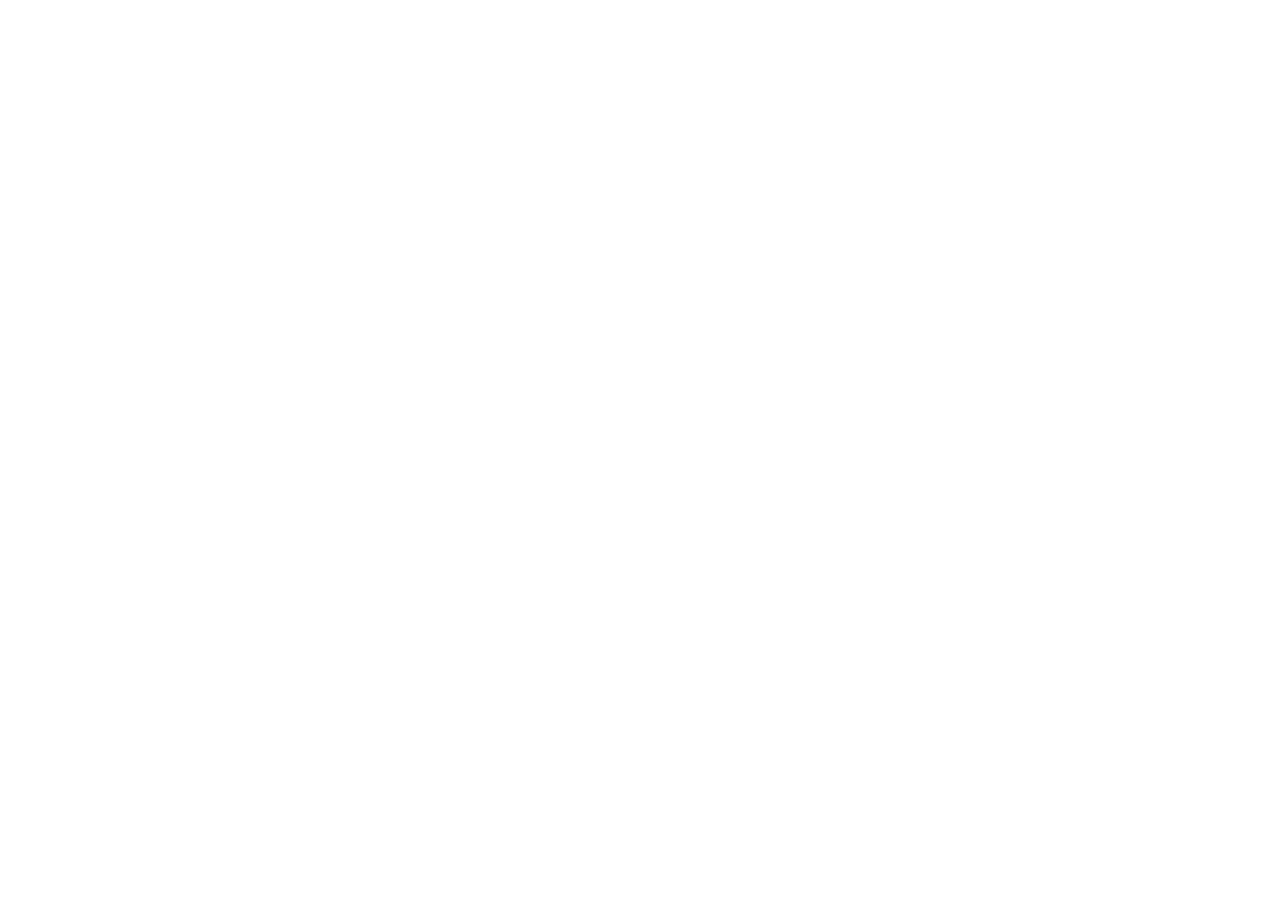
==== index.html @ 4d47d6ee "Create index.html" ====
<!DOCTYPE html>
<html lang='pt-br'>

<head>
    <meta charset='UTF-8'>
    <meta http-equiv='X-UA-Compatible' content='IE=edge'>
    <meta name='viewport' content='width=device-width, initial-scale=1.0'>
    <link rel="shortcut icon" href="favicon.ico" type="image/x-icon">
    <title>Projeto Redes Sociais</title>
</head>

<body>

</body>

</html>
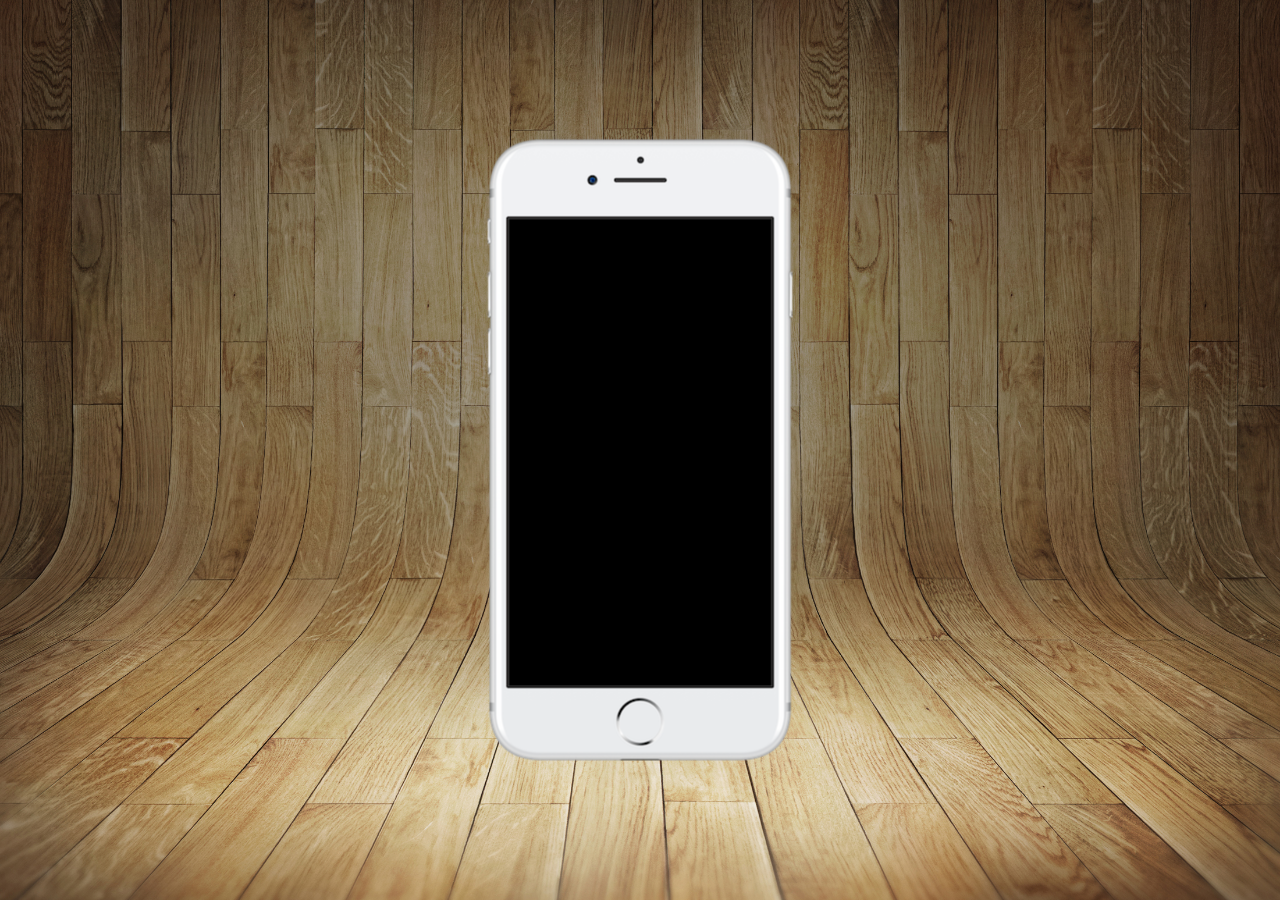
==== commit 205db958: "atualização projeto" ====
--- a/index.html
+++ b/index.html
@@ -6,11 +6,21 @@
     <meta http-equiv='X-UA-Compatible' content='IE=edge'>
     <meta name='viewport' content='width=device-width, initial-scale=1.0'>
     <link rel="shortcut icon" href="favicon.ico" type="image/x-icon">
+    <link rel="stylesheet" href="estilos/style.css">    
+
+
     <title>Projeto Redes Sociais</title>
 </head>
 
 <body>
+    <main>
+        <section id="telefone">
 
+        </section>
+        <section id="social">
+
+        </section>
+    </main>
 </body>
 
 </html>--- a/estilos/style.css
+++ b/estilos/style.css
@@ -0,0 +1,38 @@
+@charset "UFT-8";
+
+* {
+    margin: 0px;
+    padding: 0px;
+    font-family: Arial, Helvetica, sans-serif;
+}
+
+html,
+body {
+    height: 100vh;
+    width: 100vw;
+    background-color: black;
+}
+
+body {
+    background: url('../imagens/fundo-madeira.jpg') no-repeat top center;
+    background-size: cover;
+    background-position: center;
+    background-attachment: fixed;
+}
+
+main {
+    height: 100vh;
+    position: relative;
+
+}
+
+section#telefone {
+    position: absolute;
+    top: 50%;
+    left: 50%;
+    transform: translate(-50%, -50%);
+
+    height: 627px;
+    width: 311px;
+    background:url('../imagens/frame-iphone.png') no-repeat;
+}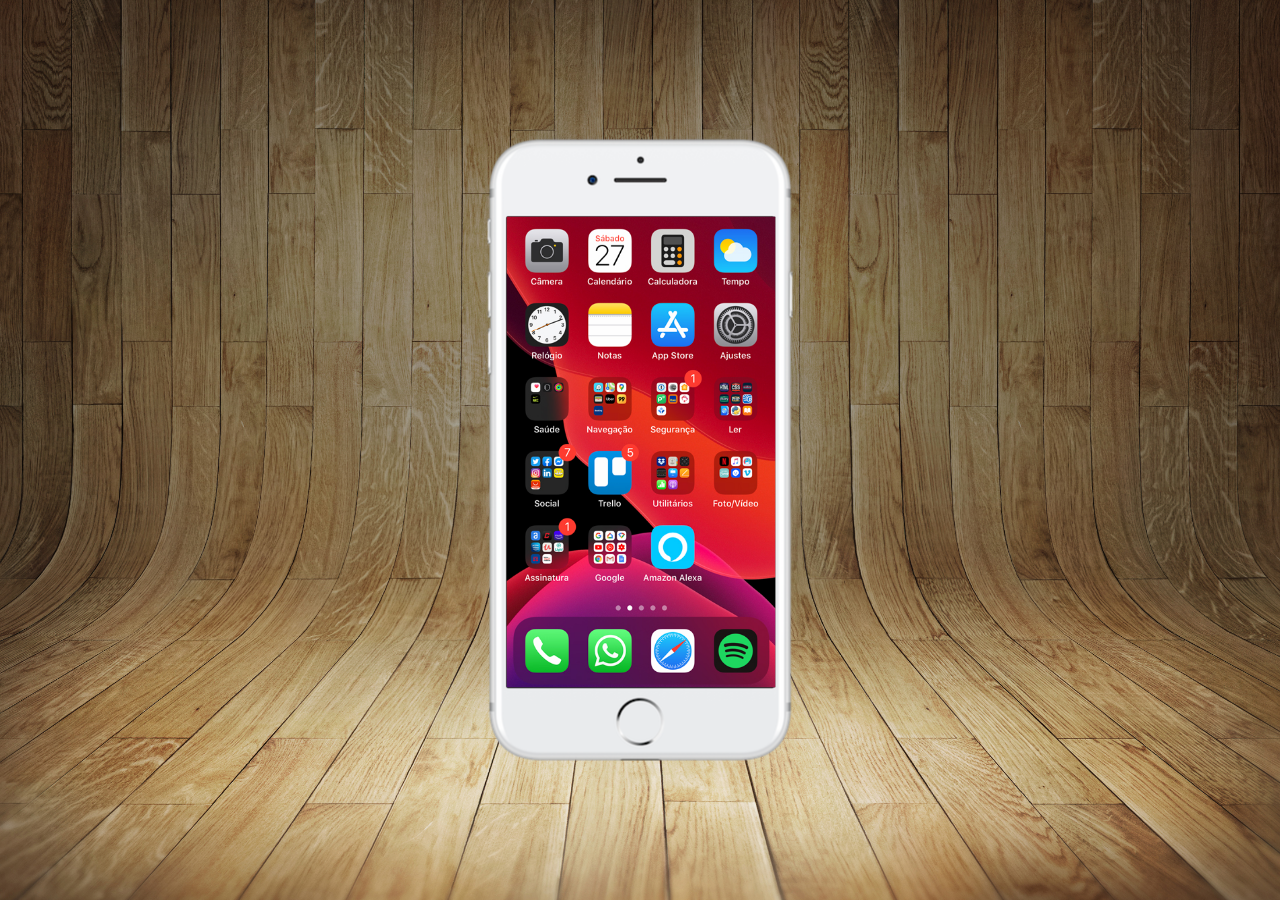
==== commit e5270bd1: "criação tela home" ====
--- a/index.html
+++ b/index.html
@@ -15,7 +15,7 @@
 <body>
     <main>
         <section id="telefone">
-
+            <iframe src="home.html" name="tela" id="tela" frameborder="0"></iframe>
         </section>
         <section id="social">
 
--- a/estilos/style.css
+++ b/estilos/style.css
@@ -35,4 +35,12 @@
     height: 627px;
     width: 311px;
     background:url('../imagens/frame-iphone.png') no-repeat;
+}
+
+iframe#tela {
+    position: relative;
+    top: 80px;
+    left: 22px;
+    width: 269px;
+    height: 471px;
 }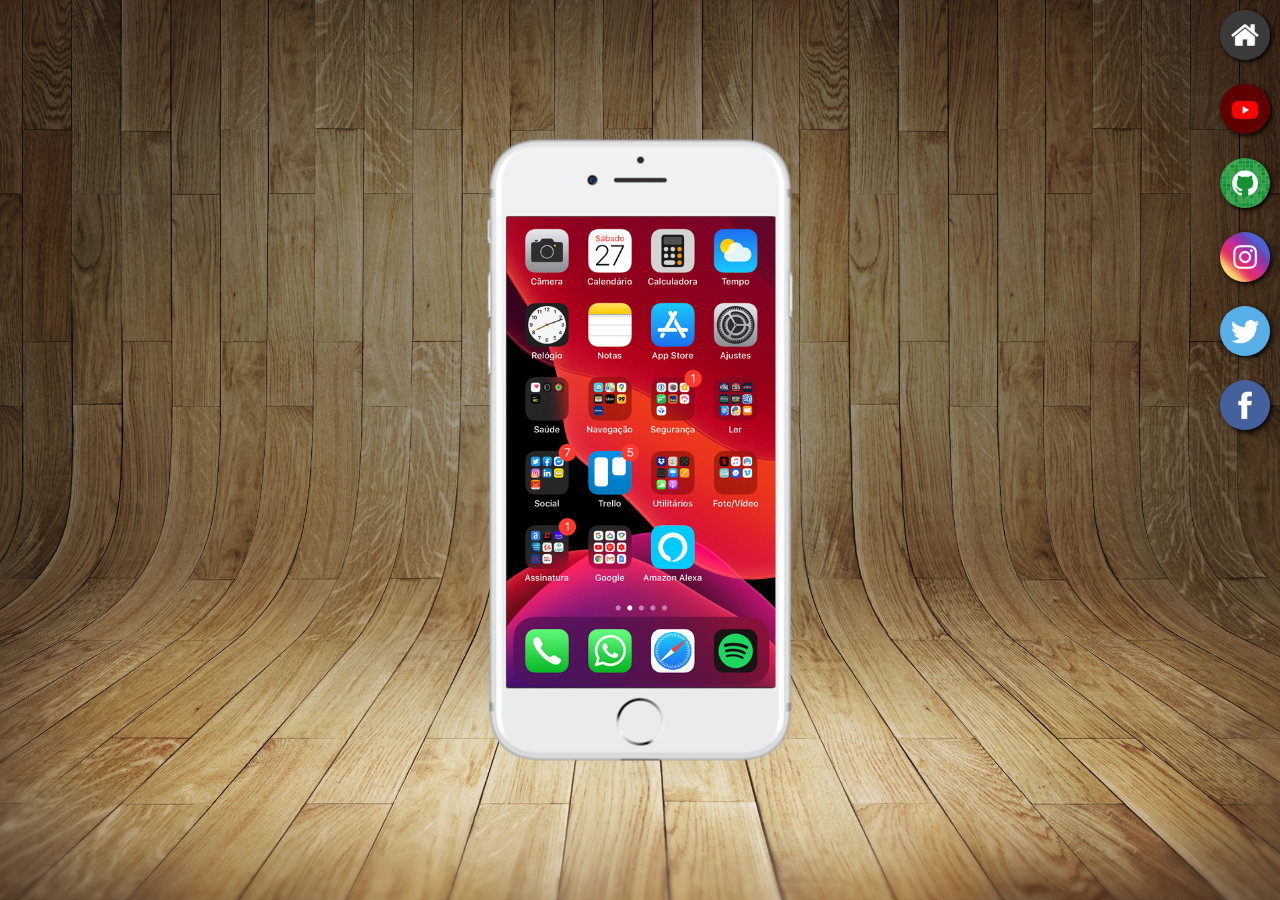
==== commit 48d00a4a: "botoes na lateral" ====
--- a/index.html
+++ b/index.html
@@ -6,7 +6,7 @@
     <meta http-equiv='X-UA-Compatible' content='IE=edge'>
     <meta name='viewport' content='width=device-width, initial-scale=1.0'>
     <link rel="shortcut icon" href="favicon.ico" type="image/x-icon">
-    <link rel="stylesheet" href="estilos/style.css">    
+    <link rel="stylesheet" href="estilos/style.css">
 
 
     <title>Projeto Redes Sociais</title>
@@ -15,10 +15,15 @@
 <body>
     <main>
         <section id="telefone">
-            <iframe src="home.html" name="tela" id="tela" frameborder="0"></iframe>
+            <iframe src="home.html" name="tela" id="tela" frameborder="0"> Seu navegador não é compatível</iframe>
         </section>
         <section id="social">
-
+            <a href="#" target="tela"> <img src="imagens/logo-home.jpg" alt="home"></a> <br/>
+            <a href="#" target="tela"> <img src="imagens/logo-youtube.jpg" alt="YouTube"></a> <br/>
+            <a href="#" target="tela"> <img src="imagens/logo-github.jpg" alt="GitHub"></a> <br/>
+            <a href="#" target="tela"> <img src="imagens/logo-instagram.jpg" alt="logo-instagram"></a> <br/>
+            <a href="#" target="tela"> <img src="imagens/logo-twitter.jpg" alt="Twitter"></a> <br/>
+            <a href="#" target="tela"> <img src="imagens/logo-facebook.jpg" alt="FAcebook"></a>
         </section>
     </main>
 </body>
--- a/estilos/style.css
+++ b/estilos/style.css
@@ -43,4 +43,23 @@
     left: 22px;
     width: 269px;
     height: 471px;
+}
+
+section#social {
+    text-align: right;
+}
+
+section#social img {
+    width: 50px;
+    margin: 10px;
+    border-radius: 50%;
+    box-shadow: 2px 2px 5px black;
+    box-sizing: border-box; /*aqui a borda vai fazer parte da caixa*/
+}
+
+section#social img:hover {
+    border: 2px solid rgba(255, 255, 255, 0.605);
+    transform: translate(-1px, -1px); /*faz com que dê uma leve aumentada no botão*/
+    box-shadow: 4px 4px 8px black;
+    transition: transform 0.2s, border 1s; /*aqui temos a transição do botão sendo levantado e a sua borda demorando para aparecer*/
 }